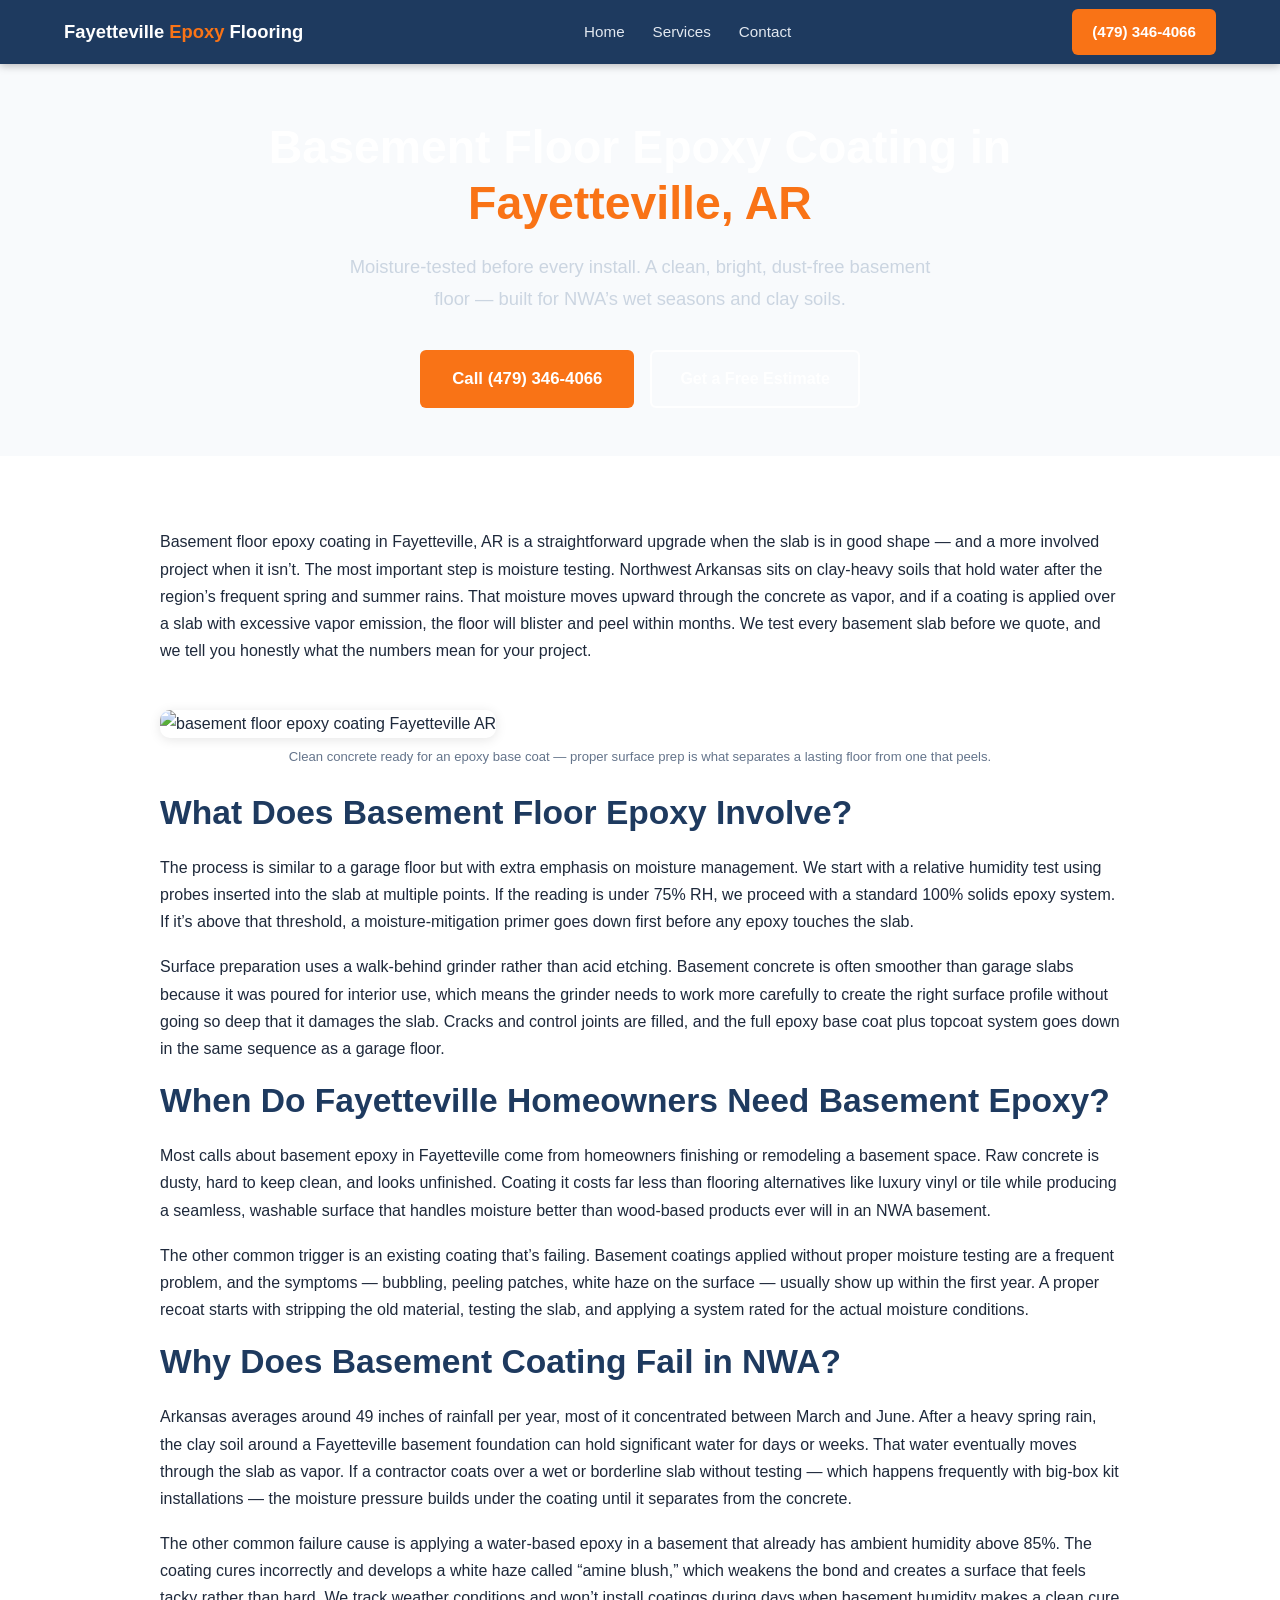
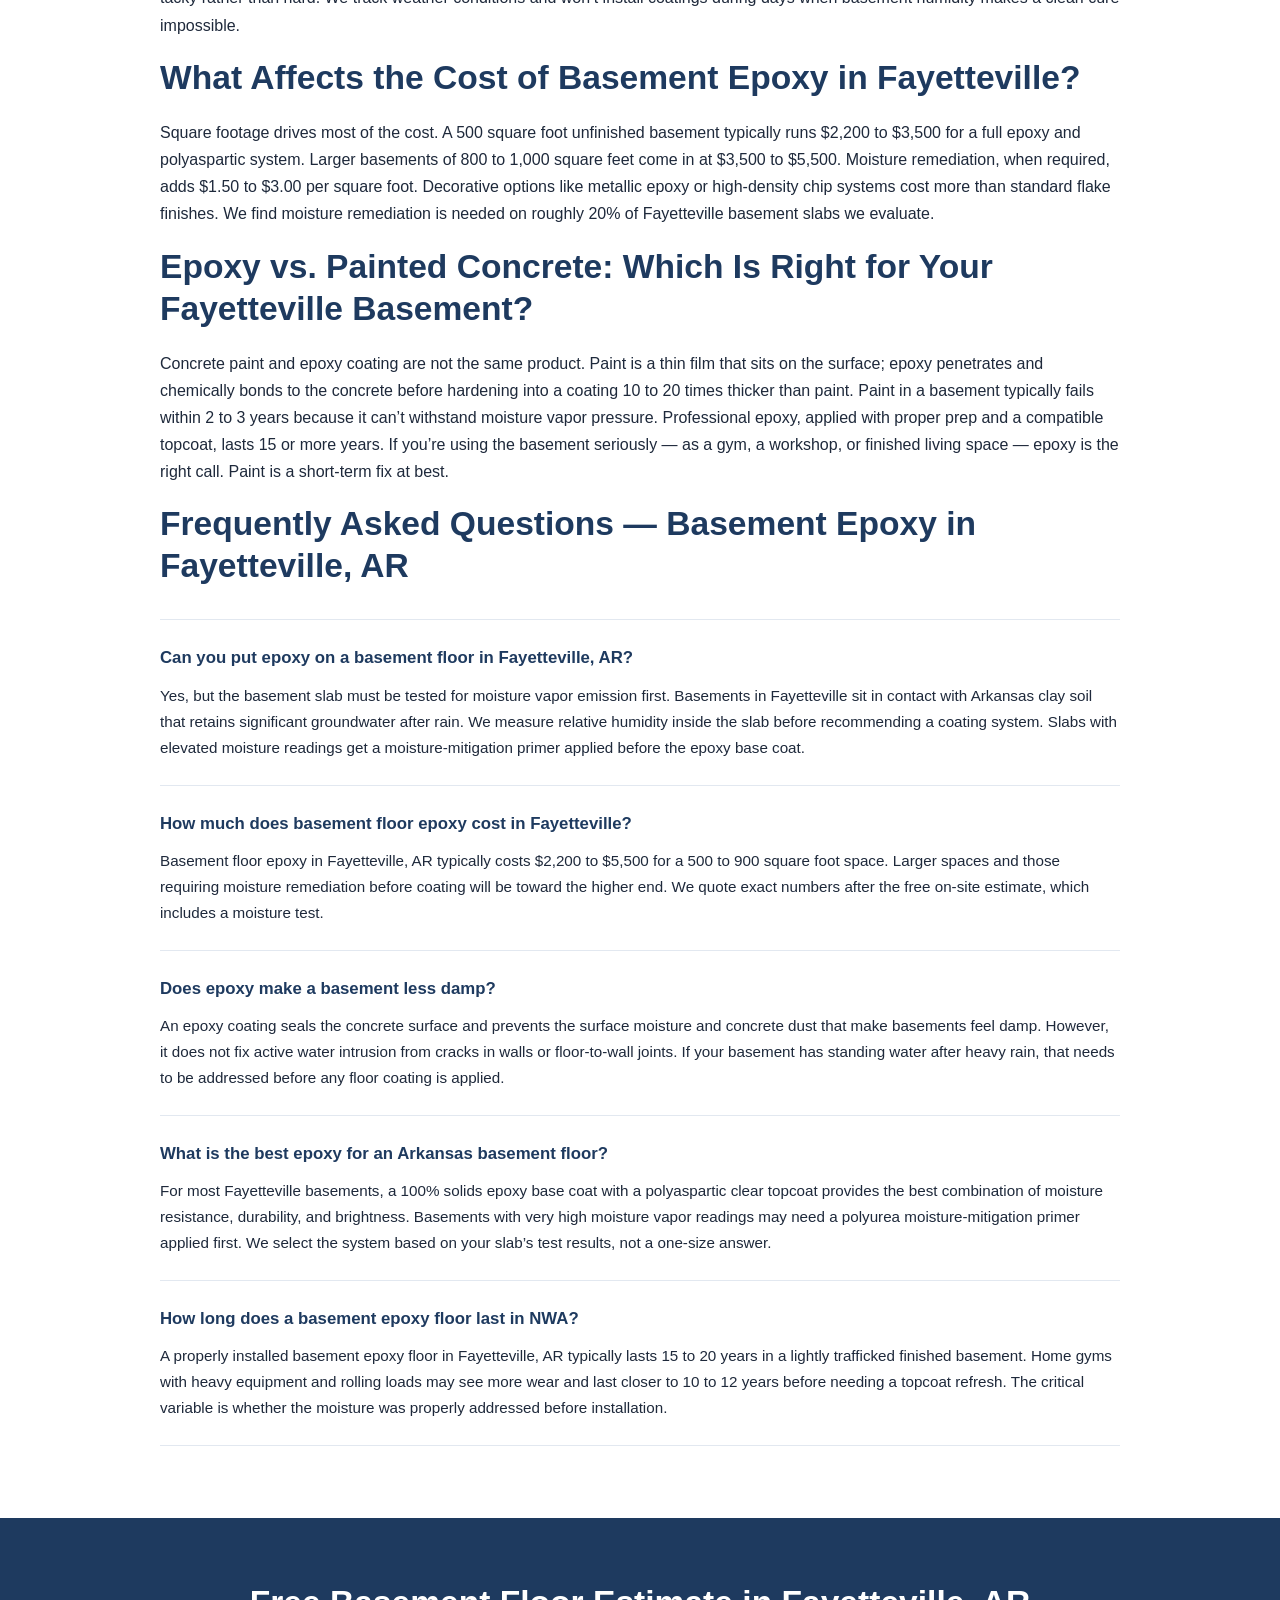
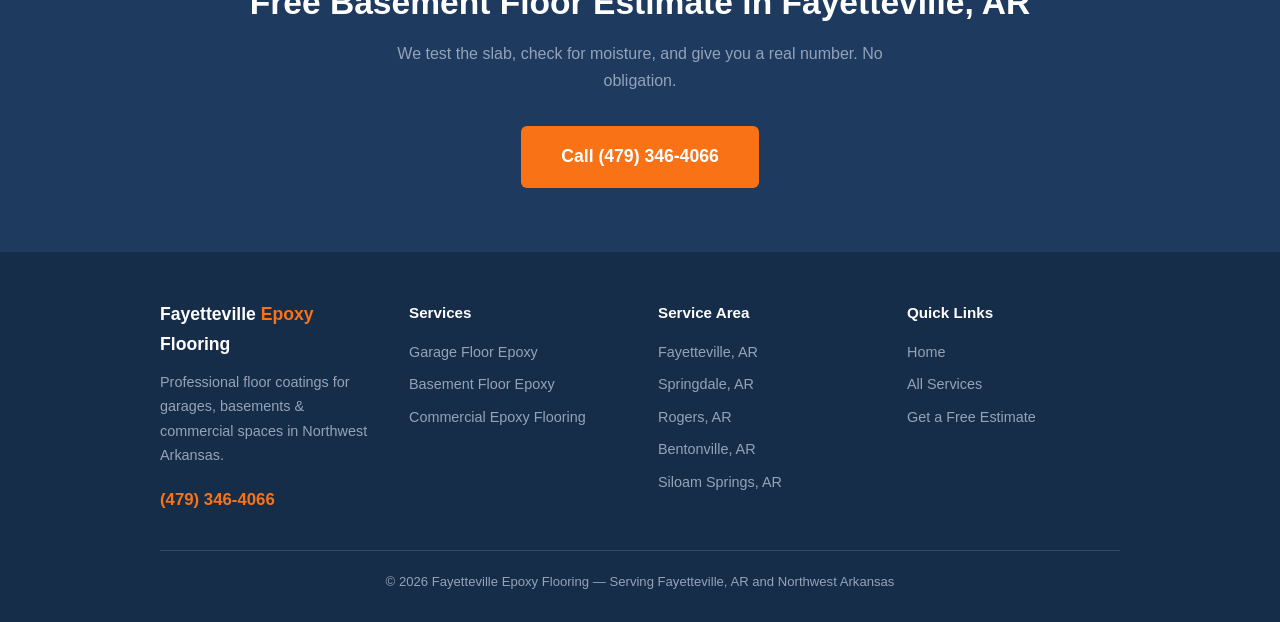
==== basement-floor-epoxy-fayetteville-ar.html @ ff9ecce6 "Initial site build — Fayetteville Epoxy Flooring" ====
<!DOCTYPE html>
<html lang="en">
<head>
  <meta charset="UTF-8">
  <meta name="viewport" content="width=device-width, initial-scale=1.0">
  <title>Basement Floor Epoxy in Fayetteville AR | Moisture-Safe Coating</title>
  <meta name="description" content="Basement floor epoxy coating in Fayetteville, AR. Moisture-tested before every install. Clean, bright, dust-free floors. Call (479) 346-4066 for a free estimate.">
  <link rel="stylesheet" href="styles.css">
  <script type="application/ld+json">
  {
    "@context": "https://schema.org",
    "@type": "LocalBusiness",
    "name": "Fayetteville Epoxy Flooring",
    "telephone": "(479) 346-4066",
    "address": {
      "@type": "PostalAddress",
      "addressLocality": "Fayetteville",
      "addressRegion": "AR",
      "addressCountry": "US"
    },
    "areaServed": "Fayetteville, AR and Northwest Arkansas",
    "description": "Basement floor epoxy coating in Fayetteville, AR.",
    "openingHours": "Mo-Fr 08:00-18:00"
  }
  </script>
  <script type="application/ld+json">
  {
    "@context": "https://schema.org",
    "@type": "FAQPage",
    "mainEntity": [
      {
        "@type": "Question",
        "name": "Can you put epoxy on a basement floor in Fayetteville, AR?",
        "acceptedAnswer": {
          "@type": "Answer",
          "text": "Yes, but the basement slab must be tested for moisture vapor emission first. Basements in Fayetteville sit in contact with Arkansas clay soil that retains significant groundwater after rain. We measure relative humidity inside the slab before recommending a coating system. Slabs with elevated moisture readings get a moisture-mitigation primer applied before the epoxy base coat."
        }
      },
      {
        "@type": "Question",
        "name": "How much does basement floor epoxy cost in Fayetteville?",
        "acceptedAnswer": {
          "@type": "Answer",
          "text": "Basement floor epoxy in Fayetteville, AR typically costs $2,200 to $5,500 for a 500 to 900 square foot space. Larger spaces and those requiring moisture remediation before coating will be toward the higher end. We quote exact numbers after the free on-site estimate, which includes a moisture test."
        }
      },
      {
        "@type": "Question",
        "name": "Does epoxy make a basement less damp?",
        "acceptedAnswer": {
          "@type": "Answer",
          "text": "An epoxy coating seals the concrete surface and prevents the surface moisture and concrete dust that make basements feel damp. However, it does not fix active water intrusion from cracks in walls or floor-to-wall joints. If your basement has standing water after heavy rain, that needs to be addressed before any floor coating is applied."
        }
      },
      {
        "@type": "Question",
        "name": "What is the best epoxy for an Arkansas basement floor?",
        "acceptedAnswer": {
          "@type": "Answer",
          "text": "For most Fayetteville basements, a 100% solids epoxy base coat with a polyaspartic clear topcoat provides the best combination of moisture resistance, durability, and brightness. Basements with very high moisture vapor readings may need a polyurea moisture-mitigation primer applied first. We select the system based on your slab's test results, not a one-size answer."
        }
      },
      {
        "@type": "Question",
        "name": "How long does a basement epoxy floor last in NWA?",
        "acceptedAnswer": {
          "@type": "Answer",
          "text": "A properly installed basement epoxy floor in Fayetteville, AR typically lasts 15 to 20 years in a lightly trafficked finished basement. Home gyms with heavy equipment and rolling loads may see more wear and last closer to 10 to 12 years before needing a topcoat refresh. The critical variable is whether the moisture was properly addressed before installation."
        }
      }
    ]
  }
  </script>
</head>
<body>

<nav>
  <a class="nav-brand" href="/">Fayetteville <span>Epoxy</span> Flooring</a>
  <ul class="nav-links">
    <li><a href="/">Home</a></li>
    <li><a href="/services">Services</a></li>
    <li><a href="/contact">Contact</a></li>
  </ul>
  <a class="nav-cta" href="tel:+14793464066">(479) 346-4066</a>
</nav>

<section class="hero" style="padding:56px 5% 48px;">
  <div class="hero-inner">
    <h1>Basement Floor Epoxy Coating in <span>Fayetteville, AR</span></h1>
    <p>Moisture-tested before every install. A clean, bright, dust-free basement floor &mdash; built for NWA&rsquo;s wet seasons and clay soils.</p>
    <div class="hero-btns">
      <a class="btn-primary" href="tel:+14793464066">Call (479) 346-4066</a>
      <a class="btn-secondary" href="/contact">Get a Free Estimate</a>
    </div>
  </div>
</section>

<section>
  <div class="section-inner">
    <p>Basement floor epoxy coating in Fayetteville, AR is a straightforward upgrade when the slab is in good shape &mdash; and a more involved project when it isn&rsquo;t. The most important step is moisture testing. Northwest Arkansas sits on clay-heavy soils that hold water after the region&rsquo;s frequent spring and summer rains. That moisture moves upward through the concrete as vapor, and if a coating is applied over a slab with excessive vapor emission, the floor will blister and peel within months. We test every basement slab before we quote, and we tell you honestly what the numbers mean for your project.</p>

    <img class="section-img" src="https://images.pexels.com/photos/1531828/pexels-photo-1531828.jpeg?auto=compress&cs=tinysrgb&w=800" alt="basement floor epoxy coating Fayetteville AR" loading="lazy">
    <p class="img-caption">Clean concrete ready for an epoxy base coat &mdash; proper surface prep is what separates a lasting floor from one that peels.</p>

    <h2>What Does Basement Floor Epoxy Involve?</h2>
    <p>The process is similar to a garage floor but with extra emphasis on moisture management. We start with a relative humidity test using probes inserted into the slab at multiple points. If the reading is under 75% RH, we proceed with a standard 100% solids epoxy system. If it&rsquo;s above that threshold, a moisture-mitigation primer goes down first before any epoxy touches the slab.</p>
    <p>Surface preparation uses a walk-behind grinder rather than acid etching. Basement concrete is often smoother than garage slabs because it was poured for interior use, which means the grinder needs to work more carefully to create the right surface profile without going so deep that it damages the slab. Cracks and control joints are filled, and the full epoxy base coat plus topcoat system goes down in the same sequence as a garage floor.</p>

    <h2>When Do Fayetteville Homeowners Need Basement Epoxy?</h2>
    <p>Most calls about basement epoxy in Fayetteville come from homeowners finishing or remodeling a basement space. Raw concrete is dusty, hard to keep clean, and looks unfinished. Coating it costs far less than flooring alternatives like luxury vinyl or tile while producing a seamless, washable surface that handles moisture better than wood-based products ever will in an NWA basement.</p>
    <p>The other common trigger is an existing coating that&rsquo;s failing. Basement coatings applied without proper moisture testing are a frequent problem, and the symptoms &mdash; bubbling, peeling patches, white haze on the surface &mdash; usually show up within the first year. A proper recoat starts with stripping the old material, testing the slab, and applying a system rated for the actual moisture conditions.</p>

    <h2>Why Does Basement Coating Fail in NWA?</h2>
    <p>Arkansas averages around 49 inches of rainfall per year, most of it concentrated between March and June. After a heavy spring rain, the clay soil around a Fayetteville basement foundation can hold significant water for days or weeks. That water eventually moves through the slab as vapor. If a contractor coats over a wet or borderline slab without testing &mdash; which happens frequently with big-box kit installations &mdash; the moisture pressure builds under the coating until it separates from the concrete.</p>
    <p>The other common failure cause is applying a water-based epoxy in a basement that already has ambient humidity above 85%. The coating cures incorrectly and develops a white haze called &ldquo;amine blush,&rdquo; which weakens the bond and creates a surface that feels tacky rather than hard. We track weather conditions and won&rsquo;t install coatings during days when basement humidity makes a clean cure impossible.</p>

    <h2>What Affects the Cost of Basement Epoxy in Fayetteville?</h2>
    <p>Square footage drives most of the cost. A 500 square foot unfinished basement typically runs $2,200 to $3,500 for a full epoxy and polyaspartic system. Larger basements of 800 to 1,000 square feet come in at $3,500 to $5,500. Moisture remediation, when required, adds $1.50 to $3.00 per square foot. Decorative options like metallic epoxy or high-density chip systems cost more than standard flake finishes. We find moisture remediation is needed on roughly 20% of Fayetteville basement slabs we evaluate.</p>

    <h2>Epoxy vs. Painted Concrete: Which Is Right for Your Fayetteville Basement?</h2>
    <p>Concrete paint and epoxy coating are not the same product. Paint is a thin film that sits on the surface; epoxy penetrates and chemically bonds to the concrete before hardening into a coating 10 to 20 times thicker than paint. Paint in a basement typically fails within 2 to 3 years because it can&rsquo;t withstand moisture vapor pressure. Professional epoxy, applied with proper prep and a compatible topcoat, lasts 15 or more years. If you&rsquo;re using the basement seriously &mdash; as a gym, a workshop, or finished living space &mdash; epoxy is the right call. Paint is a short-term fix at best.</p>

    <h2>Frequently Asked Questions &mdash; Basement Epoxy in Fayetteville, AR</h2>
    <div class="faq-list">
      <div class="faq-item">
        <h3>Can you put epoxy on a basement floor in Fayetteville, AR?</h3>
        <p>Yes, but the basement slab must be tested for moisture vapor emission first. Basements in Fayetteville sit in contact with Arkansas clay soil that retains significant groundwater after rain. We measure relative humidity inside the slab before recommending a coating system. Slabs with elevated moisture readings get a moisture-mitigation primer applied before the epoxy base coat.</p>
      </div>
      <div class="faq-item">
        <h3>How much does basement floor epoxy cost in Fayetteville?</h3>
        <p>Basement floor epoxy in Fayetteville, AR typically costs $2,200 to $5,500 for a 500 to 900 square foot space. Larger spaces and those requiring moisture remediation before coating will be toward the higher end. We quote exact numbers after the free on-site estimate, which includes a moisture test.</p>
      </div>
      <div class="faq-item">
        <h3>Does epoxy make a basement less damp?</h3>
        <p>An epoxy coating seals the concrete surface and prevents the surface moisture and concrete dust that make basements feel damp. However, it does not fix active water intrusion from cracks in walls or floor-to-wall joints. If your basement has standing water after heavy rain, that needs to be addressed before any floor coating is applied.</p>
      </div>
      <div class="faq-item">
        <h3>What is the best epoxy for an Arkansas basement floor?</h3>
        <p>For most Fayetteville basements, a 100% solids epoxy base coat with a polyaspartic clear topcoat provides the best combination of moisture resistance, durability, and brightness. Basements with very high moisture vapor readings may need a polyurea moisture-mitigation primer applied first. We select the system based on your slab&rsquo;s test results, not a one-size answer.</p>
      </div>
      <div class="faq-item">
        <h3>How long does a basement epoxy floor last in NWA?</h3>
        <p>A properly installed basement epoxy floor in Fayetteville, AR typically lasts 15 to 20 years in a lightly trafficked finished basement. Home gyms with heavy equipment and rolling loads may see more wear and last closer to 10 to 12 years before needing a topcoat refresh. The critical variable is whether the moisture was properly addressed before installation.</p>
      </div>
    </div>
  </div>
</section>

<div class="cta-band">
  <h2>Free Basement Floor Estimate in Fayetteville, AR</h2>
  <p>We test the slab, check for moisture, and give you a real number. No obligation.</p>
  <a class="btn-primary" href="tel:+14793464066">Call (479) 346-4066</a>
</div>

<footer>
  <div class="footer-inner">
    <div>
      <div class="footer-brand">Fayetteville <span>Epoxy</span> Flooring</div>
      <p style="font-size:.9rem;margin-top:6px;">Professional floor coatings for garages, basements &amp; commercial spaces in Northwest Arkansas.</p>
      <div class="footer-phone" style="margin-top:14px;"><a href="tel:+14793464066">(479) 346-4066</a></div>
    </div>
    <div>
      <h4>Services</h4>
      <ul>
        <li><a href="/garage-floor-epoxy-fayetteville-ar">Garage Floor Epoxy</a></li>
        <li><a href="/basement-floor-epoxy-fayetteville-ar">Basement Floor Epoxy</a></li>
        <li><a href="/commercial-epoxy-flooring-fayetteville-ar">Commercial Epoxy Flooring</a></li>
      </ul>
    </div>
    <div>
      <h4>Service Area</h4>
      <ul>
        <li>Fayetteville, AR</li>
        <li>Springdale, AR</li>
        <li>Rogers, AR</li>
        <li>Bentonville, AR</li>
        <li>Siloam Springs, AR</li>
      </ul>
    </div>
    <div>
      <h4>Quick Links</h4>
      <ul>
        <li><a href="/">Home</a></li>
        <li><a href="/services">All Services</a></li>
        <li><a href="/contact">Get a Free Estimate</a></li>
      </ul>
    </div>
  </div>
  <div class="footer-bottom">&copy; 2026 Fayetteville Epoxy Flooring &mdash; Serving Fayetteville, AR and Northwest Arkansas</div>
</footer>

</body>
</html>
---- styles.css ----
/* ============================================================
   Fayetteville Epoxy Flooring — styles.css
   Color palette: Navy #1e3a5f | Orange #f97316 | Light #f8fafc
   ============================================================ */

*, *::before, *::after { box-sizing: border-box; margin: 0; padding: 0; }

:root {
  --navy:   #1e3a5f;
  --navy2:  #162d4a;
  --orange: #f97316;
  --orange2:#ea6c0a;
  --light:  #f8fafc;
  --mid:    #e2e8f0;
  --text:   #1e293b;
  --muted:  #64748b;
  --white:  #ffffff;
  --radius: 6px;
  --shadow: 0 2px 12px rgba(0,0,0,.10);
}

html { scroll-behavior: smooth; }
body { font-family: 'Segoe UI', Arial, sans-serif; color: var(--text); background: var(--white); line-height: 1.7; font-size: 16px; }

/* ── NAV ─────────────────────────────────────────────────── */
nav {
  position: sticky; top: 0; z-index: 100;
  background: var(--navy); display: flex; align-items: center;
  justify-content: space-between; padding: 0 5%; height: 64px;
  box-shadow: 0 2px 8px rgba(0,0,0,.25);
}
.nav-brand { color: var(--white); font-size: 1.15rem; font-weight: 700; text-decoration: none; white-space: nowrap; }
.nav-brand span { color: var(--orange); }
.nav-links { display: flex; gap: 28px; list-style: none; }
.nav-links a { color: var(--mid); text-decoration: none; font-size: .95rem; transition: color .2s; }
.nav-links a:hover { color: var(--white); }
.nav-cta {
  background: var(--orange); color: var(--white); text-decoration: none;
  padding: 10px 20px; border-radius: var(--radius); font-weight: 700;
  font-size: .95rem; white-space: nowrap; transition: background .2s;
}
.nav-cta:hover { background: var(--orange2); }

/* ── HERO ────────────────────────────────────────────────── */
.hero {
  background: linear-gradient(135deg, var(--navy2) 0%, #2d5282 100%);
  color: var(--white); padding: 80px 5% 72px; text-align: center;
  position: relative; overflow: hidden;
}
.hero::before {
  content: ''; position: absolute; inset: 0;
  background: url('https://images.pexels.com/photos/36230779/pexels-photo-36230779.jpeg?auto=compress&cs=tinysrgb&w=1260') center/cover no-repeat;
  opacity: .18;
}
.hero-inner { position: relative; max-width: 780px; margin: 0 auto; }
.hero h1 { font-size: clamp(1.9rem, 4vw, 2.9rem); font-weight: 800; line-height: 1.2; margin-bottom: 20px; }
.hero h1 span { color: var(--orange); }
.hero p { font-size: 1.15rem; margin-bottom: 36px; color: #cbd5e1; max-width: 600px; margin-left: auto; margin-right: auto; }
.hero-btns { display: flex; gap: 16px; justify-content: center; flex-wrap: wrap; }
.btn-primary {
  background: var(--orange); color: var(--white); padding: 15px 32px;
  border-radius: var(--radius); font-weight: 700; font-size: 1.05rem;
  text-decoration: none; display: inline-block; transition: background .2s;
}
.btn-primary:hover { background: var(--orange2); }
.btn-secondary {
  border: 2px solid var(--white); color: var(--white); padding: 13px 28px;
  border-radius: var(--radius); font-weight: 600; font-size: 1rem;
  text-decoration: none; display: inline-block; transition: all .2s;
}
.btn-secondary:hover { background: rgba(255,255,255,.12); }

/* ── TRUST BAR ───────────────────────────────────────────── */
.trust-bar { background: var(--orange); color: var(--white); padding: 14px 5%; }
.trust-bar-inner { display: flex; gap: 32px; justify-content: center; flex-wrap: wrap; align-items: center; font-size: .92rem; font-weight: 600; }
.trust-bar-inner span::before { content: '&#10003; '; }

/* ── SECTIONS ────────────────────────────────────────────── */
section { padding: 72px 5%; }
section:nth-child(even) { background: var(--light); }
.section-inner { max-width: 960px; margin: 0 auto; }
.section-label { font-size: .8rem; font-weight: 700; text-transform: uppercase; letter-spacing: .1em; color: var(--orange); margin-bottom: 8px; }
h2 { font-size: clamp(1.5rem, 3vw, 2.1rem); color: var(--navy); margin-bottom: 20px; line-height: 1.25; }
h3 { font-size: 1.15rem; color: var(--navy); margin-bottom: 10px; margin-top: 28px; }
p { margin-bottom: 18px; }

/* ── IMAGE ───────────────────────────────────────────────── */
.section-img { width: 100%; border-radius: 10px; box-shadow: var(--shadow); margin: 28px 0; object-fit: cover; height: 380px; }
.img-caption { font-size: .82rem; color: var(--muted); text-align: center; margin-top: -20px; margin-bottom: 24px; }

/* ── 2-COL GRID ──────────────────────────────────────────── */
.two-col { display: grid; grid-template-columns: 1fr 1fr; gap: 40px; align-items: center; }
@media (max-width: 720px) { .two-col { grid-template-columns: 1fr; } }

/* ── CARDS ───────────────────────────────────────────────── */
.cards { display: grid; grid-template-columns: repeat(auto-fit, minmax(240px, 1fr)); gap: 24px; margin-top: 32px; }
.card {
  background: var(--white); border-radius: 10px; padding: 28px 24px;
  box-shadow: var(--shadow); border-top: 4px solid var(--orange);
}
.card h3 { margin-top: 0; font-size: 1.05rem; }
.card p { font-size: .94rem; margin-bottom: 0; }
.card .icon { font-size: 2rem; margin-bottom: 12px; display: block; }

/* ── COST TABLE ──────────────────────────────────────────── */
.cost-table { width: 100%; border-collapse: collapse; margin-top: 28px; font-size: .95rem; }
.cost-table th { background: var(--navy); color: var(--white); padding: 12px 16px; text-align: left; }
.cost-table td { padding: 12px 16px; border-bottom: 1px solid var(--mid); }
.cost-table tr:nth-child(even) td { background: var(--light); }

/* ── FAQ ─────────────────────────────────────────────────── */
.faq-list { margin-top: 32px; }
.faq-item { border-bottom: 1px solid var(--mid); padding: 24px 0; }
.faq-item:first-child { border-top: 1px solid var(--mid); }
.faq-item h3 { margin-top: 0; color: var(--navy); font-size: 1.05rem; }
.faq-item p { margin-bottom: 0; font-size: .95rem; }

/* ── CTA BAND ────────────────────────────────────────────── */
.cta-band { background: var(--navy); color: var(--white); text-align: center; padding: 64px 5%; }
.cta-band h2 { color: var(--white); margin-bottom: 16px; }
.cta-band p { color: #94a3b8; max-width: 520px; margin: 0 auto 32px; }
.cta-band .btn-primary { font-size: 1.1rem; padding: 16px 40px; }

/* ── SERVICES LIST ───────────────────────────────────────── */
.services-grid { display: grid; grid-template-columns: repeat(auto-fit, minmax(280px, 1fr)); gap: 28px; margin-top: 36px; }
.service-card {
  background: var(--white); border-radius: 10px; overflow: hidden;
  box-shadow: var(--shadow); transition: transform .2s;
}
.service-card:hover { transform: translateY(-3px); }
.service-card img { width: 100%; height: 200px; object-fit: cover; }
.service-card-body { padding: 24px; }
.service-card-body h3 { margin-top: 0; }
.service-card-body a { color: #2563eb; text-decoration: underline; }

/* ── CONTACT FORM ────────────────────────────────────────── */
.form-wrap { background: var(--white); border-radius: 12px; box-shadow: var(--shadow); padding: 40px; max-width: 600px; }
.form-wrap label { display: block; font-weight: 600; margin-bottom: 6px; font-size: .95rem; }
.form-wrap input, .form-wrap textarea, .form-wrap select {
  width: 100%; padding: 12px 14px; border: 1px solid var(--mid);
  border-radius: var(--radius); font-size: 1rem; margin-bottom: 20px;
  font-family: inherit; transition: border-color .2s;
}
.form-wrap input:focus, .form-wrap textarea:focus { outline: none; border-color: var(--navy); }
.form-wrap textarea { min-height: 120px; resize: vertical; }
.form-wrap button {
  background: var(--orange); color: var(--white); border: none;
  padding: 14px 36px; border-radius: var(--radius); font-size: 1.05rem;
  font-weight: 700; cursor: pointer; width: 100%; transition: background .2s;
}
.form-wrap button:hover { background: var(--orange2); }

/* ── STEPS ───────────────────────────────────────────────── */
.steps { counter-reset: step; margin-top: 32px; }
.step { display: flex; gap: 20px; margin-bottom: 28px; align-items: flex-start; }
.step-num {
  flex-shrink: 0; width: 44px; height: 44px; background: var(--orange);
  color: var(--white); border-radius: 50%; display: flex; align-items: center;
  justify-content: center; font-weight: 800; font-size: 1.1rem;
}
.step-text h3 { margin-top: 0; font-size: 1rem; }
.step-text p { margin-bottom: 0; font-size: .94rem; }

/* ── FOOTER ──────────────────────────────────────────────── */
footer {
  background: var(--navy2); color: #94a3b8; padding: 48px 5% 28px;
}
.footer-inner { max-width: 960px; margin: 0 auto; display: grid; grid-template-columns: repeat(auto-fit, minmax(200px, 1fr)); gap: 36px; }
.footer-brand { color: var(--white); font-size: 1.1rem; font-weight: 700; margin-bottom: 10px; }
.footer-brand span { color: var(--orange); }
footer h4 { color: var(--white); font-size: .95rem; margin-bottom: 14px; }
footer ul { list-style: none; }
footer ul li { margin-bottom: 8px; font-size: .9rem; }
footer ul li a { color: #94a3b8; text-decoration: none; }
footer ul li a:hover { color: var(--white); }
.footer-phone a { color: var(--orange); font-weight: 700; text-decoration: none; font-size: 1.05rem; }
.footer-bottom { max-width: 960px; margin: 36px auto 0; padding-top: 20px; border-top: 1px solid #2d4a6b; font-size: .82rem; text-align: center; }

/* ── INLINE LINK ─────────────────────────────────────────── */
a.inline { color: #2563eb; text-decoration: underline; }

/* ── RESPONSIVE ──────────────────────────────────────────── */
@media (max-width: 768px) {
  .nav-links { display: none; }
  nav { padding: 0 4%; }
  section { padding: 52px 4%; }
  .hero { padding: 60px 4% 52px; }
  .two-col { grid-template-columns: 1fr; }
  .trust-bar-inner { gap: 16px; font-size: .84rem; }
  .form-wrap { padding: 24px; }
}
@media (max-width: 480px) {
  .hero h1 { font-size: 1.6rem; }
  .hero-btns { flex-direction: column; align-items: center; }
  .cost-table { font-size: .85rem; }
}
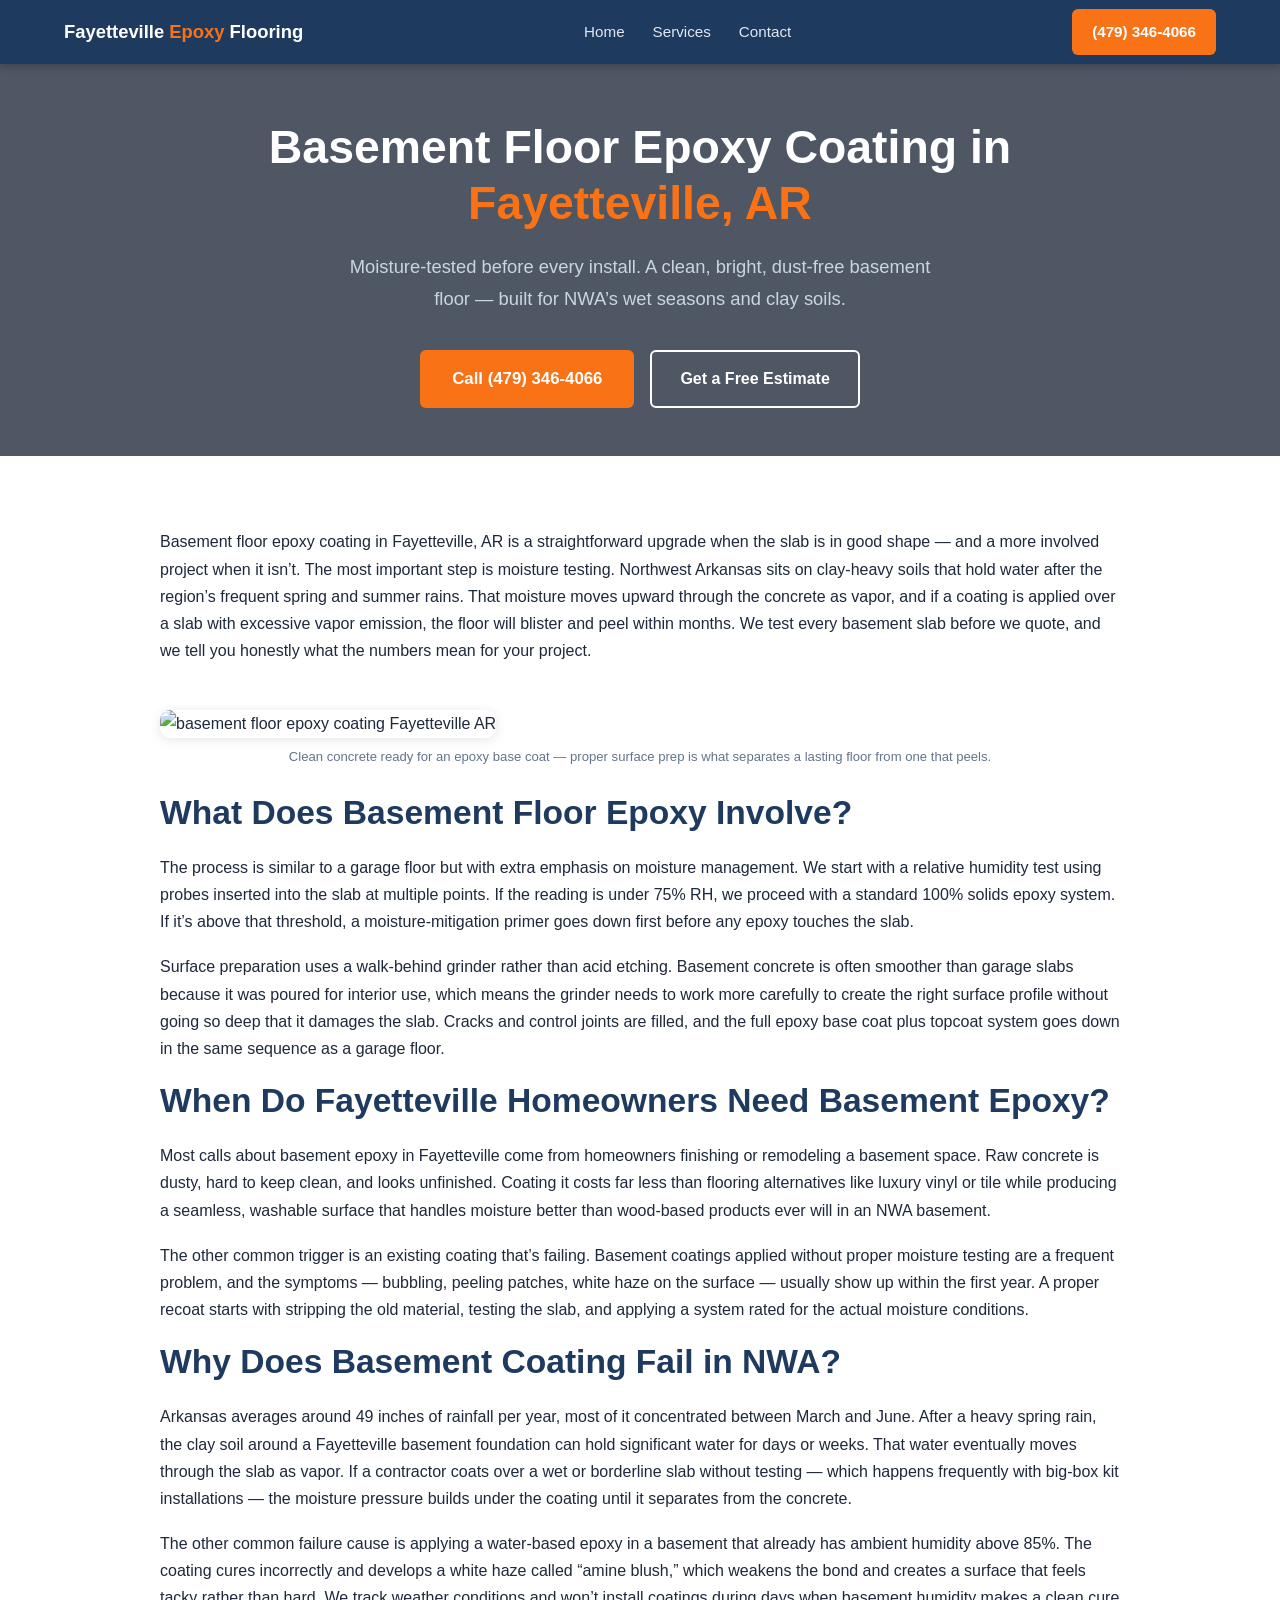
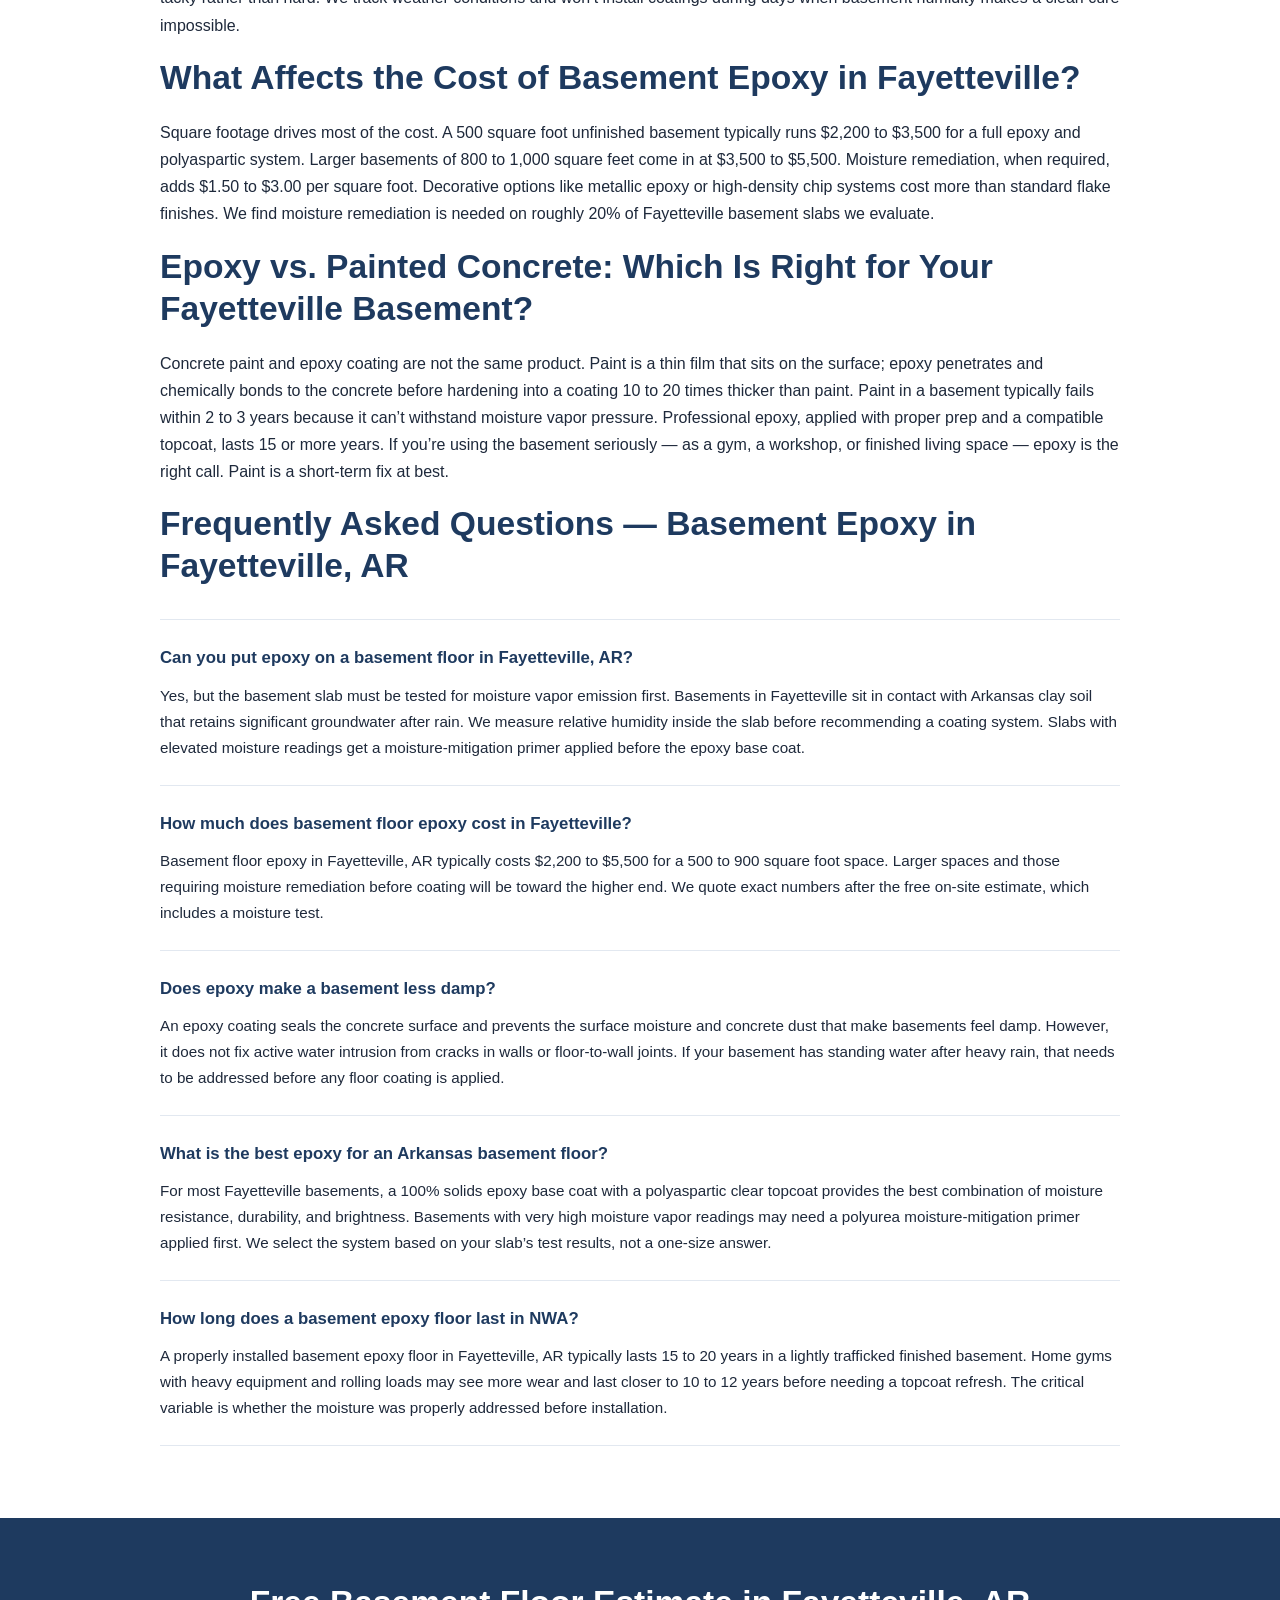
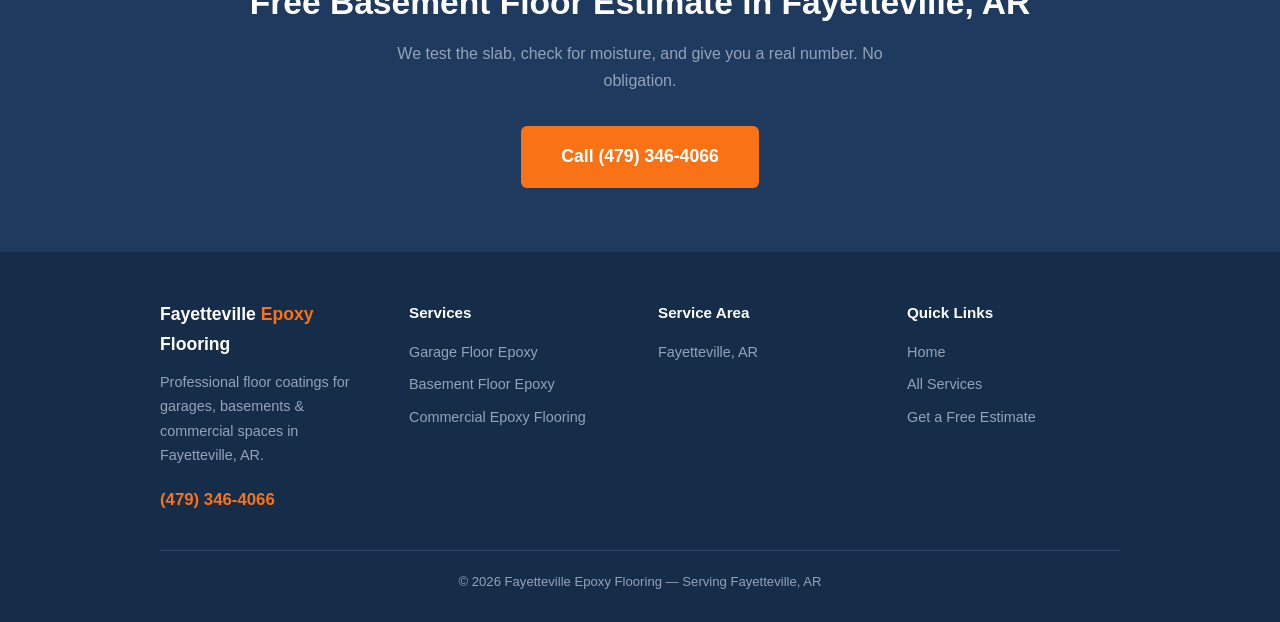
==== commit d36dc6af: "Remove service area cities, keep only Fayetteville AR (basement-floor-epoxy-fayetteville-ar.html)" ====
--- a/basement-floor-epoxy-fayetteville-ar.html
+++ b/basement-floor-epoxy-fayetteville-ar.html
@@ -18,7 +18,7 @@
       "addressRegion": "AR",
       "addressCountry": "US"
     },
-    "areaServed": "Fayetteville, AR and Northwest Arkansas",
+    "areaServed": "Fayetteville, AR",
     "description": "Basement floor epoxy coating in Fayetteville, AR.",
     "openingHours": "Mo-Fr 08:00-18:00"
   }
@@ -156,7 +156,7 @@
   <div class="footer-inner">
     <div>
       <div class="footer-brand">Fayetteville <span>Epoxy</span> Flooring</div>
-      <p style="font-size:.9rem;margin-top:6px;">Professional floor coatings for garages, basements &amp; commercial spaces in Northwest Arkansas.</p>
+      <p style="font-size:.9rem;margin-top:6px;">Professional floor coatings for garages, basements &amp; commercial spaces in Fayetteville, AR.</p>
       <div class="footer-phone" style="margin-top:14px;"><a href="tel:+14793464066">(479) 346-4066</a></div>
     </div>
     <div>
@@ -169,13 +169,9 @@
     </div>
     <div>
       <h4>Service Area</h4>
-      <ul>
-        <li>Fayetteville, AR</li>
-        <li>Springdale, AR</li>
-        <li>Rogers, AR</li>
-        <li>Bentonville, AR</li>
-        <li>Siloam Springs, AR</li>
-      </ul>
+        <ul>
+          <li>Fayetteville, AR</li>
+        </ul>
     </div>
     <div>
       <h4>Quick Links</h4>
@@ -186,7 +182,7 @@
       </ul>
     </div>
   </div>
-  <div class="footer-bottom">&copy; 2026 Fayetteville Epoxy Flooring &mdash; Serving Fayetteville, AR and Northwest Arkansas</div>
+  <div class="footer-bottom">&copy; 2026 Fayetteville Epoxy Flooring &mdash; Serving Fayetteville, AR</div>
 </footer>
 
 </body>
--- a/styles.css
+++ b/styles.css
@@ -50,9 +50,13 @@
 .hero::before {
   content: ''; position: absolute; inset: 0;
   background: url('https://images.pexels.com/photos/36230779/pexels-photo-36230779.jpeg?auto=compress&cs=tinysrgb&w=1260') center/cover no-repeat;
-  opacity: .18;
-}
-.hero-inner { position: relative; max-width: 780px; margin: 0 auto; }
+  opacity: .12;
+}
+.hero::after {
+  content: ''; position: absolute; inset: 0;
+  background: rgba(14, 24, 42, 0.72);
+}
+.hero-inner { position: relative; z-index: 1; max-width: 780px; margin: 0 auto; }
 .hero h1 { font-size: clamp(1.9rem, 4vw, 2.9rem); font-weight: 800; line-height: 1.2; margin-bottom: 20px; }
 .hero h1 span { color: var(--orange); }
 .hero p { font-size: 1.15rem; margin-bottom: 36px; color: #cbd5e1; max-width: 600px; margin-left: auto; margin-right: auto; }
@@ -73,7 +77,7 @@
 /* ── TRUST BAR ───────────────────────────────────────────── */
 .trust-bar { background: var(--orange); color: var(--white); padding: 14px 5%; }
 .trust-bar-inner { display: flex; gap: 32px; justify-content: center; flex-wrap: wrap; align-items: center; font-size: .92rem; font-weight: 600; }
-.trust-bar-inner span::before { content: '&#10003; '; }
+.trust-bar-inner span::before { content: '\2713\00a0'; }
 
 /* ── SECTIONS ────────────────────────────────────────────── */
 section { padding: 72px 5%; }
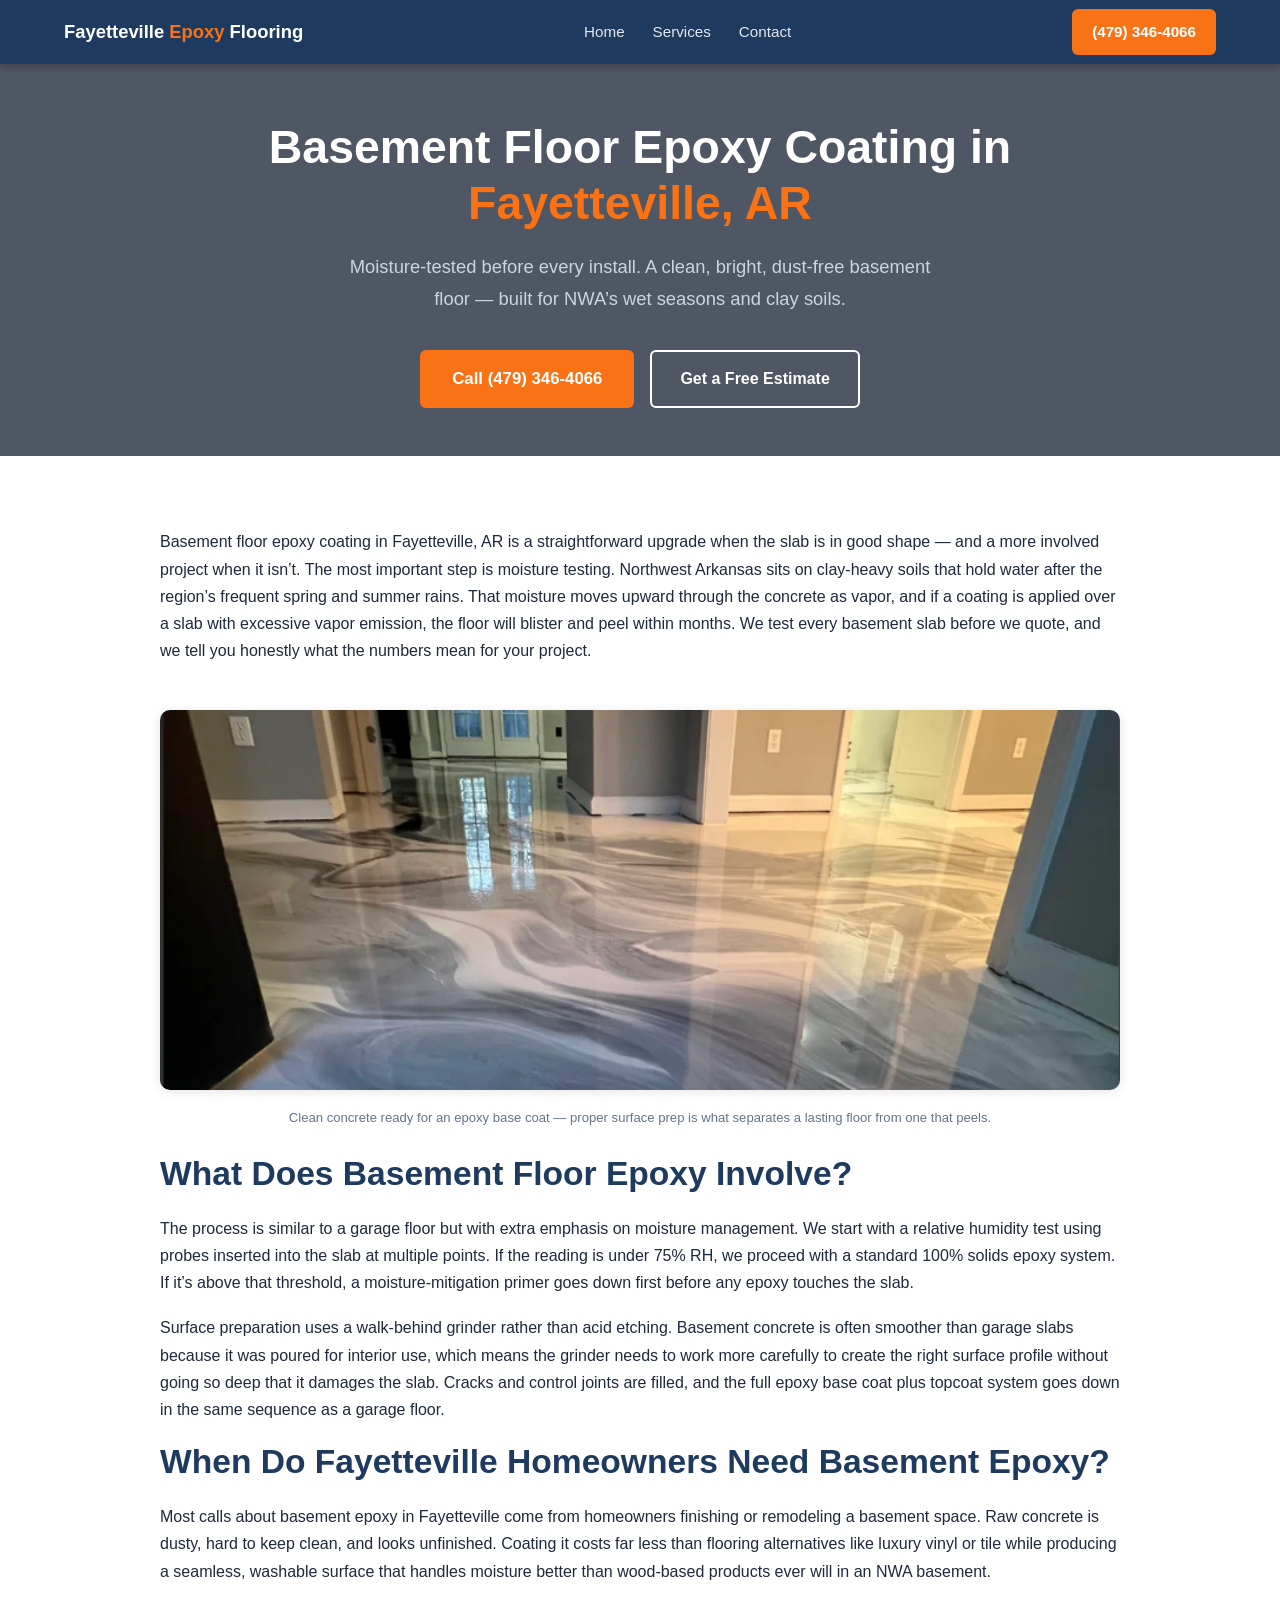
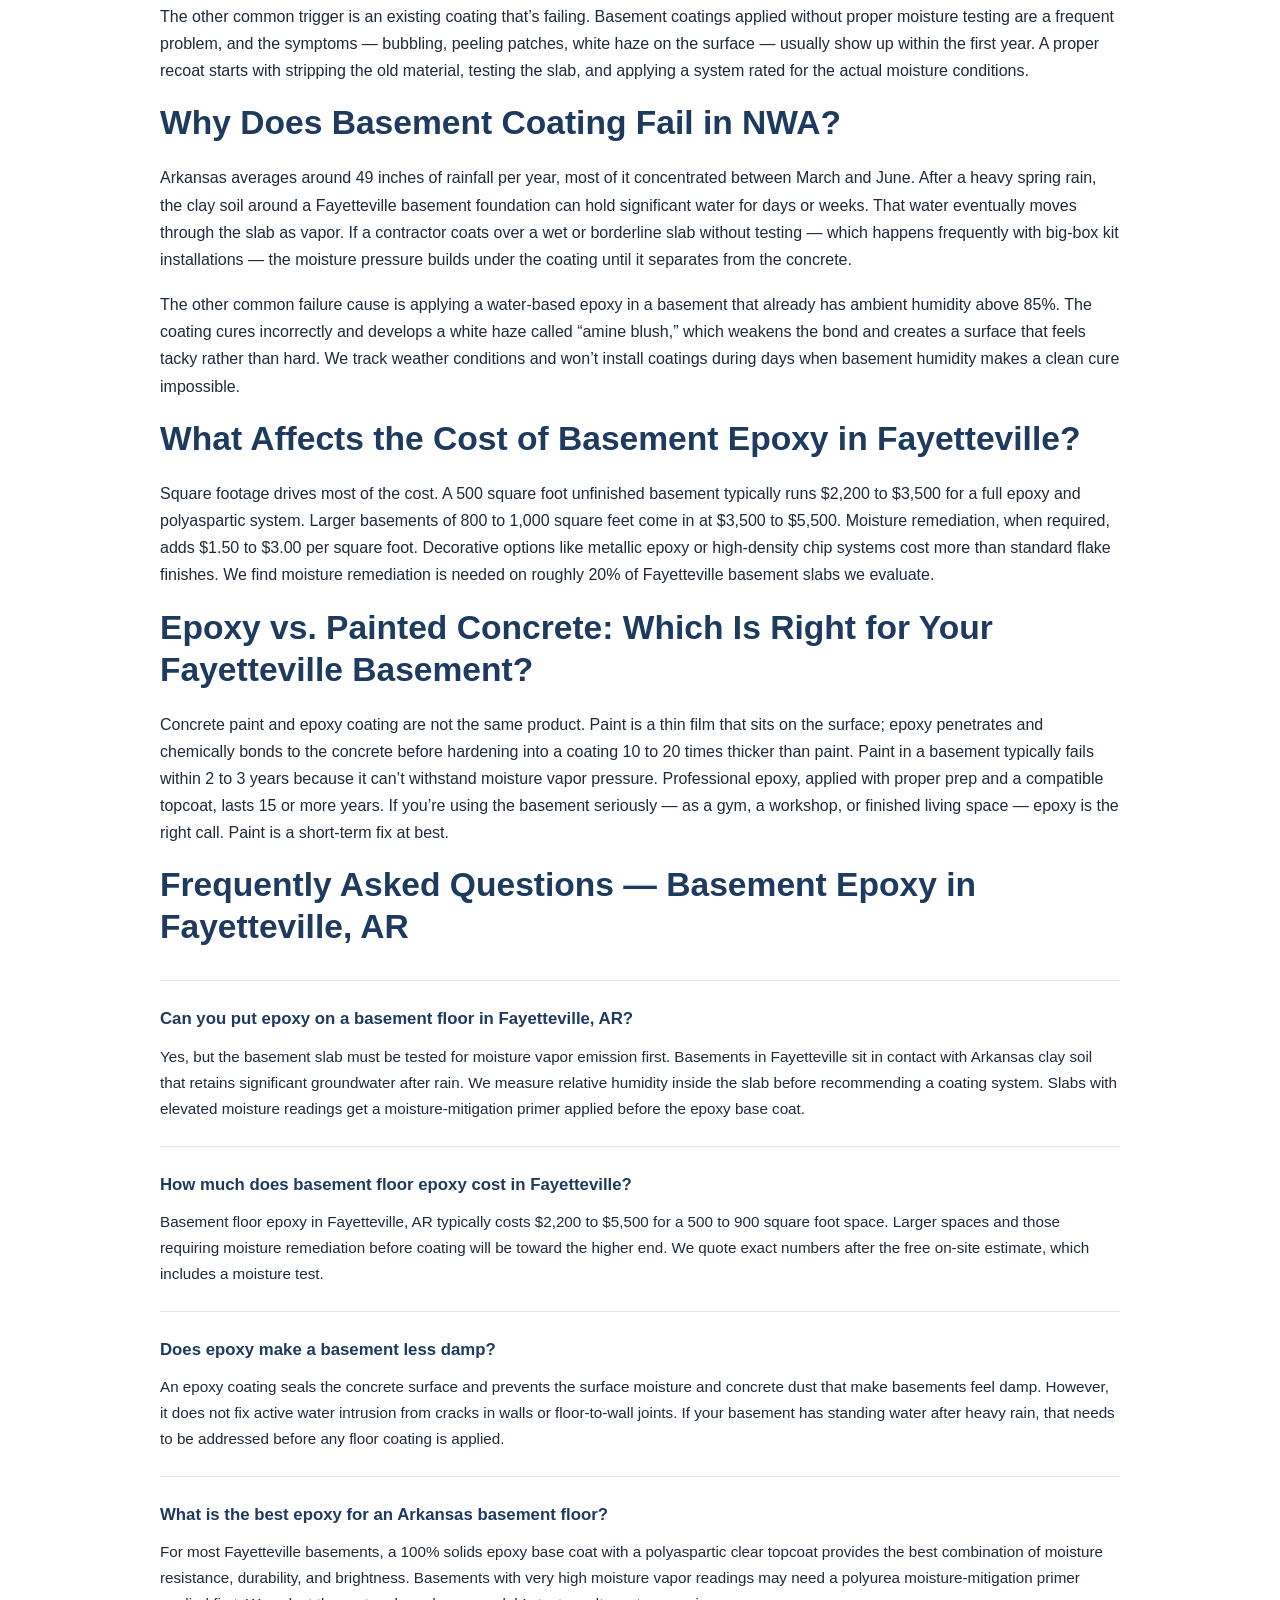
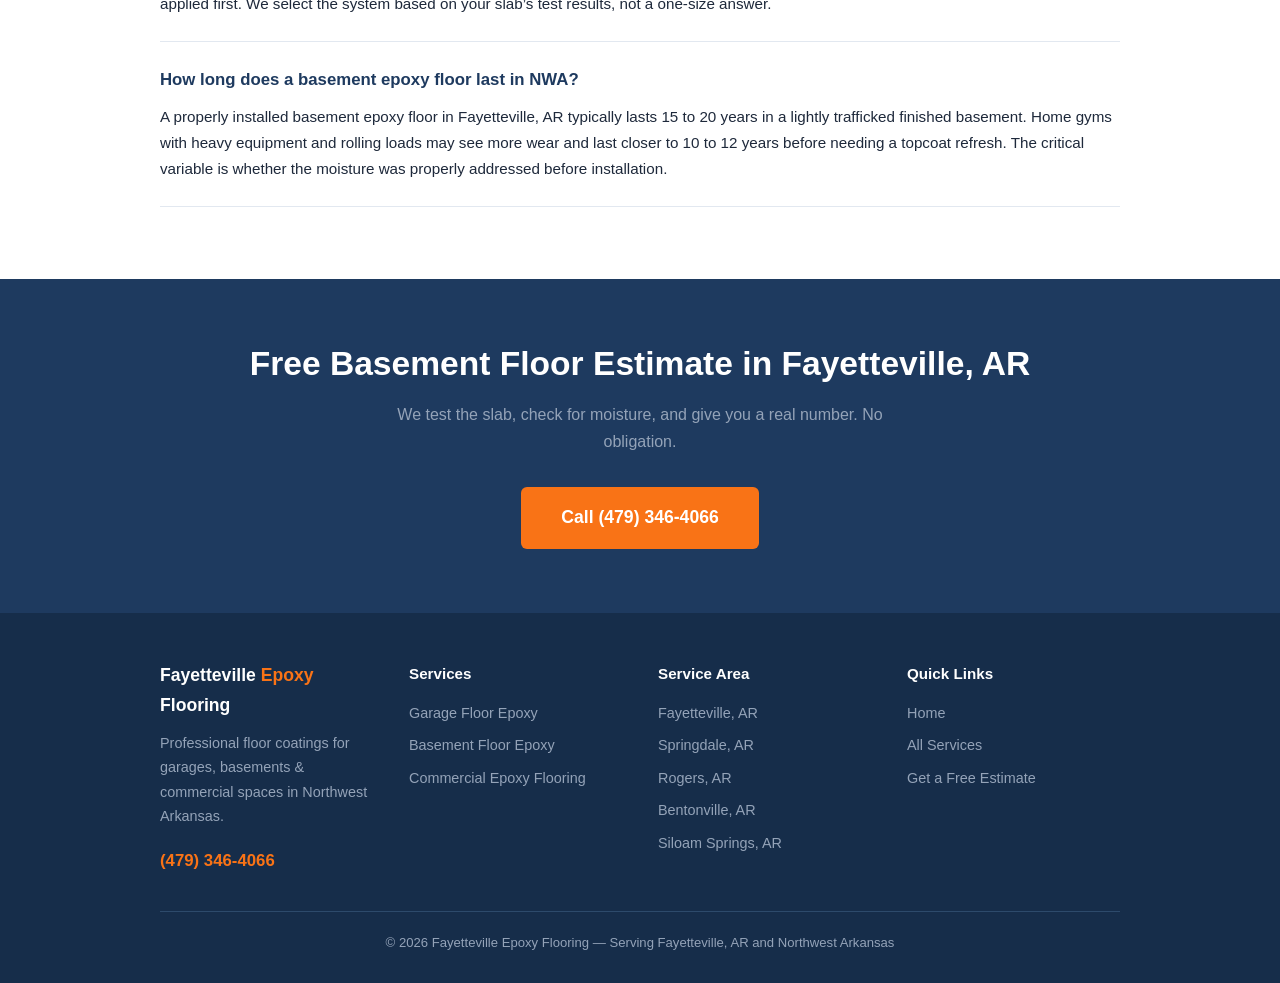
==== commit 207c252d: "Replace Pexels stock photos with real epoxy flooring images" ====
--- a/basement-floor-epoxy-fayetteville-ar.html
+++ b/basement-floor-epoxy-fayetteville-ar.html
@@ -18,7 +18,7 @@
       "addressRegion": "AR",
       "addressCountry": "US"
     },
-    "areaServed": "Fayetteville, AR",
+    "areaServed": "Fayetteville, AR and Northwest Arkansas",
     "description": "Basement floor epoxy coating in Fayetteville, AR.",
     "openingHours": "Mo-Fr 08:00-18:00"
   }
@@ -99,7 +99,7 @@
   <div class="section-inner">
     <p>Basement floor epoxy coating in Fayetteville, AR is a straightforward upgrade when the slab is in good shape &mdash; and a more involved project when it isn&rsquo;t. The most important step is moisture testing. Northwest Arkansas sits on clay-heavy soils that hold water after the region&rsquo;s frequent spring and summer rains. That moisture moves upward through the concrete as vapor, and if a coating is applied over a slab with excessive vapor emission, the floor will blister and peel within months. We test every basement slab before we quote, and we tell you honestly what the numbers mean for your project.</p>
 
-    <img class="section-img" src="https://images.pexels.com/photos/1531828/pexels-photo-1531828.jpeg?auto=compress&cs=tinysrgb&w=800" alt="basement floor epoxy coating Fayetteville AR" loading="lazy">
+    <img class="section-img" src="images/epoxyflooring4.png" alt="basement floor epoxy coating Fayetteville AR" loading="lazy">
     <p class="img-caption">Clean concrete ready for an epoxy base coat &mdash; proper surface prep is what separates a lasting floor from one that peels.</p>
 
     <h2>What Does Basement Floor Epoxy Involve?</h2>
@@ -156,7 +156,7 @@
   <div class="footer-inner">
     <div>
       <div class="footer-brand">Fayetteville <span>Epoxy</span> Flooring</div>
-      <p style="font-size:.9rem;margin-top:6px;">Professional floor coatings for garages, basements &amp; commercial spaces in Fayetteville, AR.</p>
+      <p style="font-size:.9rem;margin-top:6px;">Professional floor coatings for garages, basements &amp; commercial spaces in Northwest Arkansas.</p>
       <div class="footer-phone" style="margin-top:14px;"><a href="tel:+14793464066">(479) 346-4066</a></div>
     </div>
     <div>
@@ -169,9 +169,13 @@
     </div>
     <div>
       <h4>Service Area</h4>
-        <ul>
-          <li>Fayetteville, AR</li>
-        </ul>
+      <ul>
+        <li>Fayetteville, AR</li>
+        <li>Springdale, AR</li>
+        <li>Rogers, AR</li>
+        <li>Bentonville, AR</li>
+        <li>Siloam Springs, AR</li>
+      </ul>
     </div>
     <div>
       <h4>Quick Links</h4>
@@ -182,7 +186,7 @@
       </ul>
     </div>
   </div>
-  <div class="footer-bottom">&copy; 2026 Fayetteville Epoxy Flooring &mdash; Serving Fayetteville, AR</div>
+  <div class="footer-bottom">&copy; 2026 Fayetteville Epoxy Flooring &mdash; Serving Fayetteville, AR and Northwest Arkansas</div>
 </footer>
 
 </body>
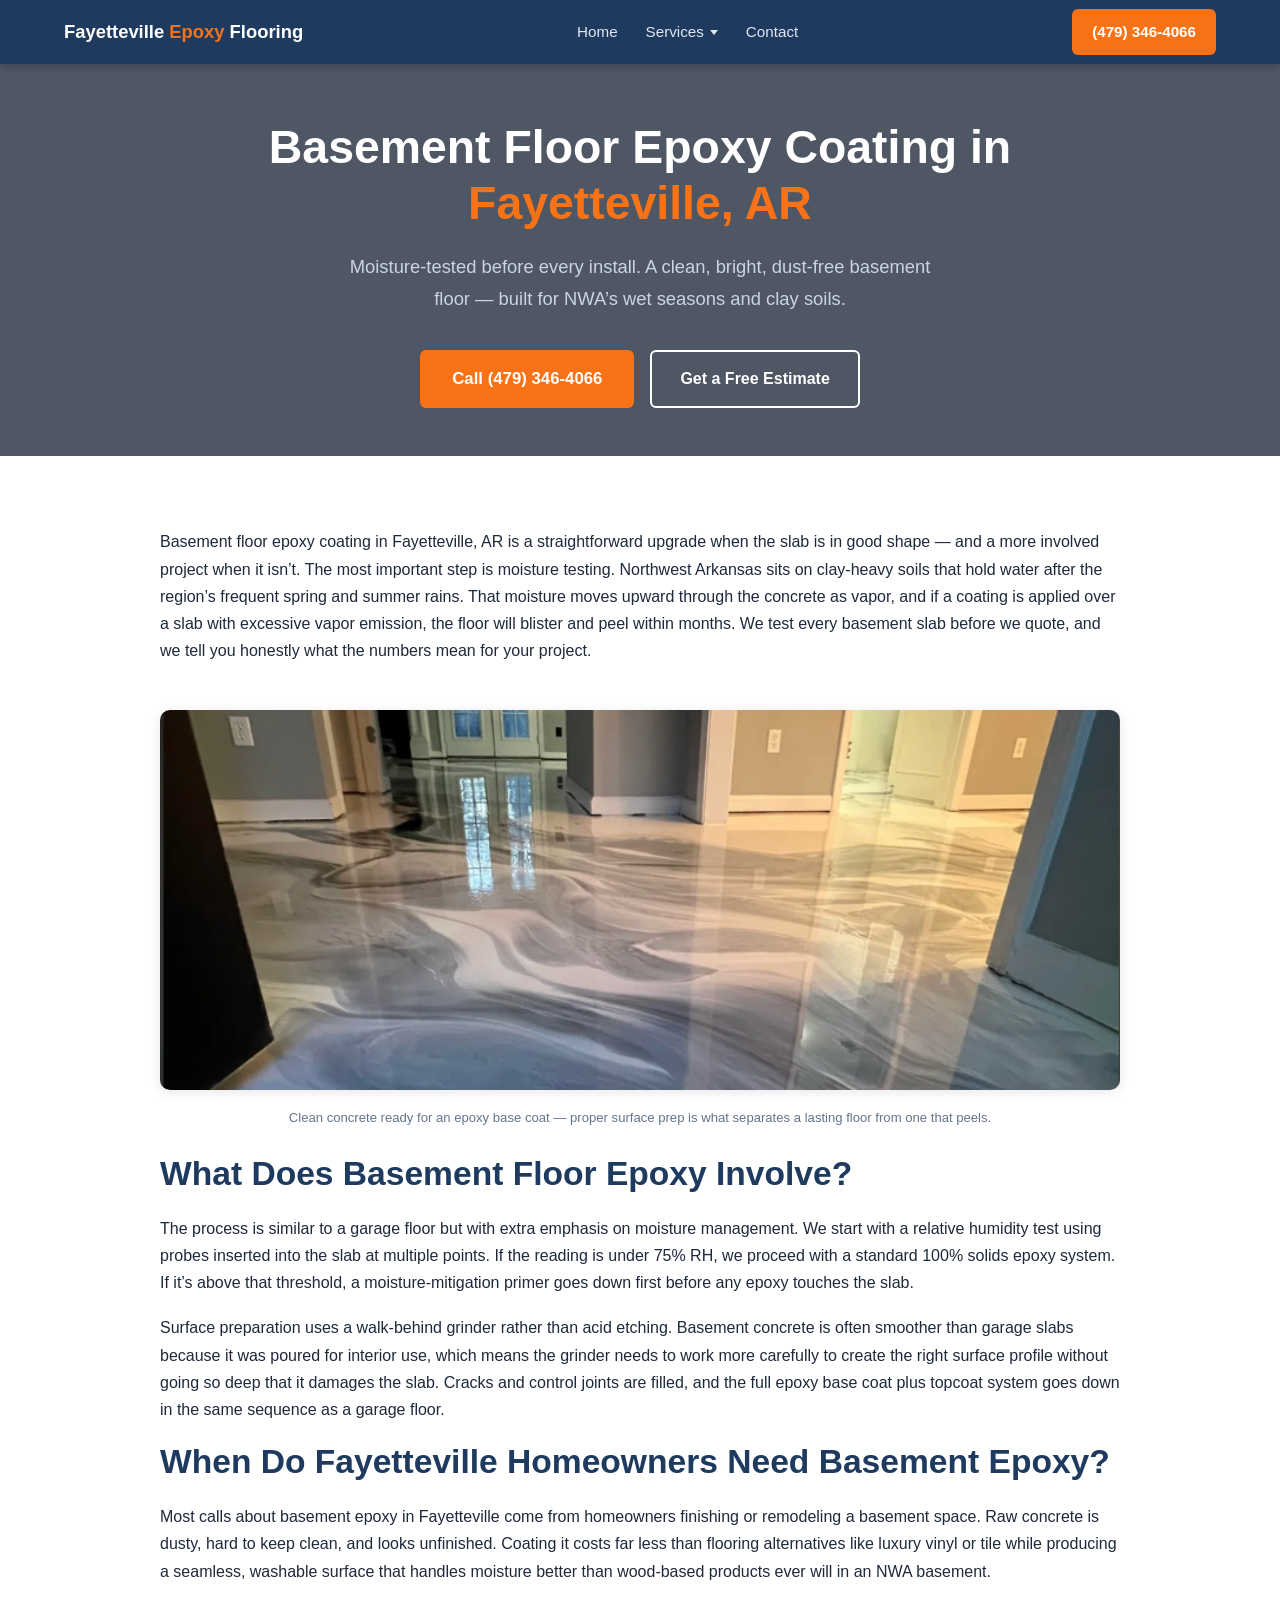
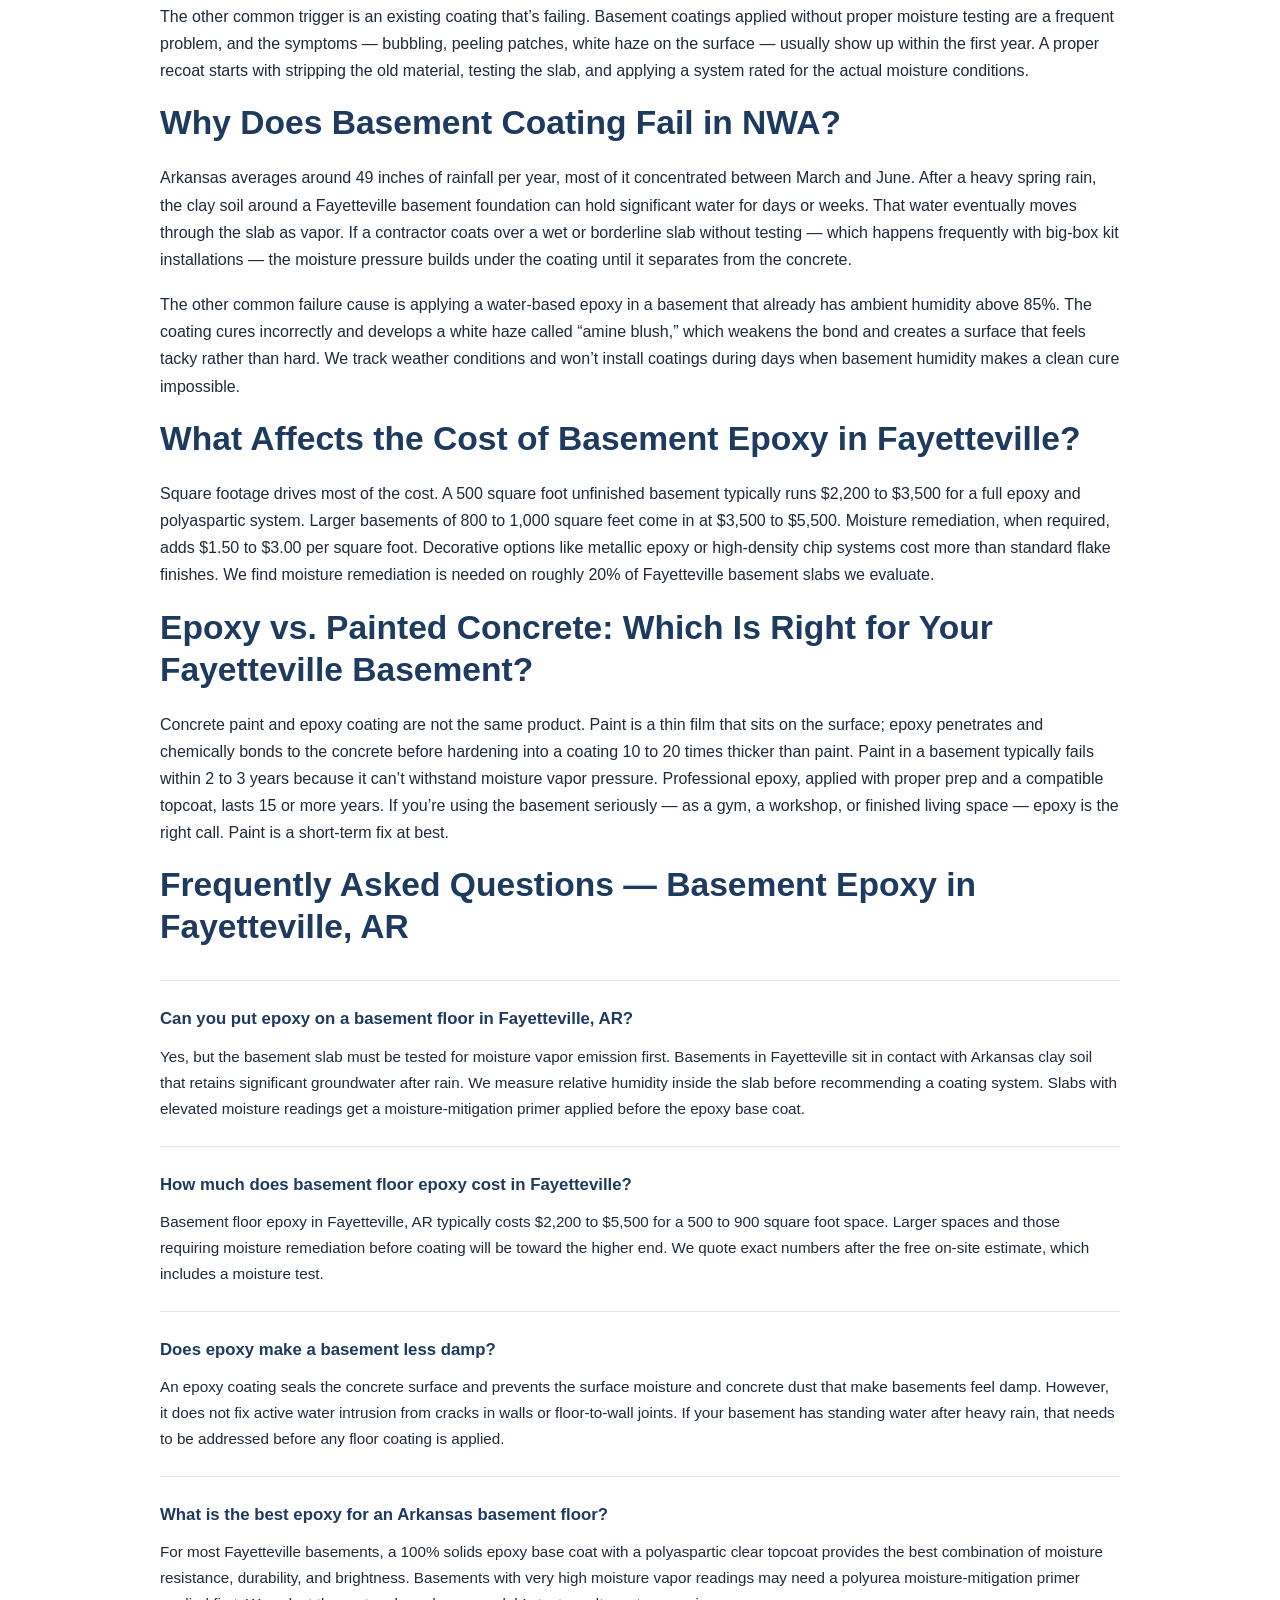
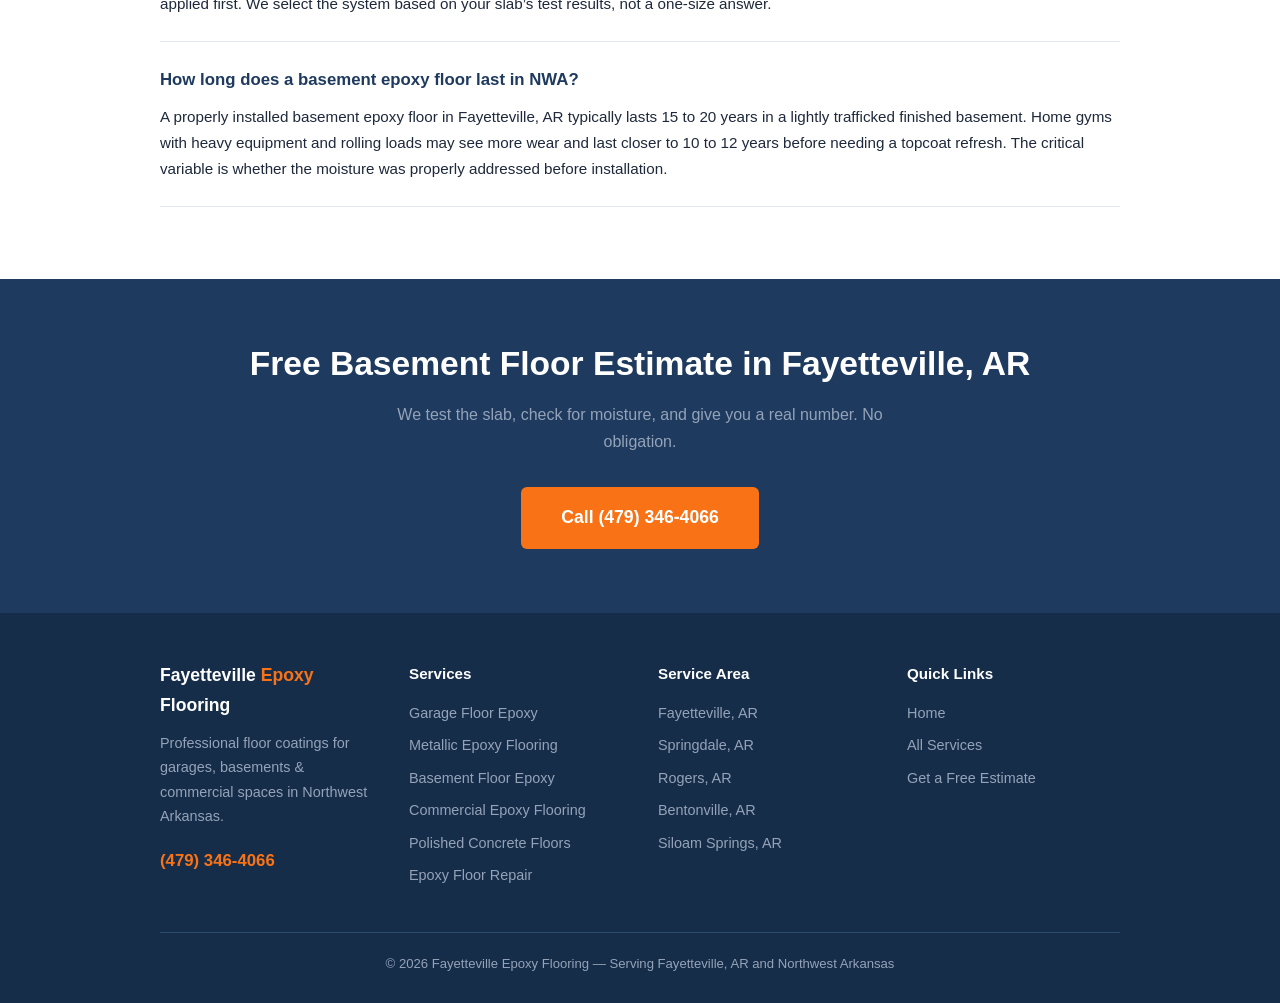
==== commit 937cc1d1: "Add metallic, polished concrete and floor repair service pages; nav dropdown; SEO fixes" ====
--- a/basement-floor-epoxy-fayetteville-ar.html
+++ b/basement-floor-epoxy-fayetteville-ar.html
@@ -1,10 +1,11 @@
 <!DOCTYPE html>
 <html lang="en">
 <head>
+  <link rel="canonical" href="https://www.fayettevillearepoxyflooring.com/basement-floor-epoxy-fayetteville-ar.html">
   <meta charset="UTF-8">
   <meta name="viewport" content="width=device-width, initial-scale=1.0">
-  <title>Basement Floor Epoxy in Fayetteville AR | Moisture-Safe Coating</title>
-  <meta name="description" content="Basement floor epoxy coating in Fayetteville, AR. Moisture-tested before every install. Clean, bright, dust-free floors. Call (479) 346-4066 for a free estimate.">
+  <title>Basement Floor Epoxy in Fayetteville, AR</title>
+  <meta name="description" content="Basement floor epoxy in Fayetteville, AR. Moisture-mitigating primers and vapor-blocking coatings for NWA slabs. Call (479) 346-4066.">
   <link rel="stylesheet" href="styles.css">
   <script type="application/ld+json">
   {
@@ -77,10 +78,22 @@
 <nav>
   <a class="nav-brand" href="/">Fayetteville <span>Epoxy</span> Flooring</a>
   <ul class="nav-links">
-    <li><a href="/">Home</a></li>
-    <li><a href="/services">Services</a></li>
-    <li><a href="/contact">Contact</a></li>
-  </ul>
+<li><a href="/">Home</a></li>
+<li class="has-dropdown">
+<a href="/services">Services</a>
+<div class="dropdown-menu">
+<ul class="dropdown-menu-list">
+<li><a href="/garage-floor-epoxy-fayetteville-ar">Garage Floor Epoxy</a></li>
+<li><a href="/metallic-epoxy-flooring-fayetteville-ar">Metallic Epoxy Flooring</a></li>
+<li><a href="/basement-floor-epoxy-fayetteville-ar">Basement Floor Epoxy</a></li>
+<li><a href="/commercial-epoxy-flooring-fayetteville-ar">Commercial Epoxy Flooring</a></li>
+<li><a href="/concrete-polishing-fayetteville-ar">Polished Concrete Floors</a></li>
+<li><a href="/epoxy-floor-repair-fayetteville-ar">Epoxy Floor Repair</a></li>
+</ul>
+</div>
+</li>
+<li><a href="/contact">Contact</a></li>
+</ul>
   <a class="nav-cta" href="tel:+14793464066">(479) 346-4066</a>
 </nav>
 
@@ -162,10 +175,13 @@
     <div>
       <h4>Services</h4>
       <ul>
-        <li><a href="/garage-floor-epoxy-fayetteville-ar">Garage Floor Epoxy</a></li>
-        <li><a href="/basement-floor-epoxy-fayetteville-ar">Basement Floor Epoxy</a></li>
-        <li><a href="/commercial-epoxy-flooring-fayetteville-ar">Commercial Epoxy Flooring</a></li>
-      </ul>
+<li><a href="/garage-floor-epoxy-fayetteville-ar">Garage Floor Epoxy</a></li>
+<li><a href="/metallic-epoxy-flooring-fayetteville-ar">Metallic Epoxy Flooring</a></li>
+<li><a href="/basement-floor-epoxy-fayetteville-ar">Basement Floor Epoxy</a></li>
+<li><a href="/commercial-epoxy-flooring-fayetteville-ar">Commercial Epoxy Flooring</a></li>
+<li><a href="/concrete-polishing-fayetteville-ar">Polished Concrete Floors</a></li>
+<li><a href="/epoxy-floor-repair-fayetteville-ar">Epoxy Floor Repair</a></li>
+</ul>
     </div>
     <div>
       <h4>Service Area</h4>
--- a/styles.css
+++ b/styles.css
@@ -92,6 +92,12 @@
 .section-img { width: 100%; border-radius: 10px; box-shadow: var(--shadow); margin: 28px 0; object-fit: cover; height: 380px; }
 .img-caption { font-size: .82rem; color: var(--muted); text-align: center; margin-top: -20px; margin-bottom: 24px; }
 
+/* ── PROJECT GALLERY ─────────────────────────────────────── */
+.gallery-grid { display: grid; grid-template-columns: repeat(auto-fit, minmax(280px, 1fr)); gap: 28px; margin-top: 28px; }
+.gallery-item img { width: 100%; height: 260px; object-fit: cover; border-radius: 10px; box-shadow: var(--shadow); display: block; transition: transform .2s; }
+.gallery-item img:hover { transform: translateY(-3px); }
+.gallery-caption { font-size: .85rem; color: var(--muted); text-align: center; margin-top: 10px; margin-bottom: 0; }
+
 /* ── 2-COL GRID ──────────────────────────────────────────── */
 .two-col { display: grid; grid-template-columns: 1fr 1fr; gap: 40px; align-items: center; }
 @media (max-width: 720px) { .two-col { grid-template-columns: 1fr; } }
@@ -198,3 +204,52 @@
   .hero-btns { flex-direction: column; align-items: center; }
   .cost-table { font-size: .85rem; }
 }
+
+/* ---------- SERVICES NAV DROPDOWN ---------- */
+.nav-links li.has-dropdown { position: relative; }
+.has-dropdown > a { display: inline-flex; align-items: center; gap: 6px; }
+.has-dropdown > a::after {
+  content: "";
+  width: 0; height: 0;
+  border-left: 4px solid transparent;
+  border-right: 4px solid transparent;
+  border-top: 5px solid currentColor;
+}
+/* padding-top (not margin) so the gap stays inside the hoverable box */
+.dropdown-menu {
+  display: none;
+  position: absolute;
+  top: 100%;
+  left: -18px;
+  padding-top: 16px;
+  min-width: 260px;
+  z-index: 300;
+}
+.has-dropdown:hover .dropdown-menu,
+.has-dropdown:focus-within .dropdown-menu { display: block; }
+.dropdown-menu-list {
+  display: block;
+  list-style: none;
+  margin: 0;
+  padding: 6px 0;
+  background: var(--navy);
+  border: 1px solid rgba(255,255,255,.12);
+  border-top: 3px solid var(--orange);
+  box-shadow: 0 8px 24px rgba(0,0,0,.30);
+}
+.dropdown-menu-list li { display: block; }
+.dropdown-menu-list li + li { border-top: 1px solid rgba(255,255,255,.08); }
+.dropdown-menu-list a {
+  display: block;
+  padding: 11px 18px;
+  color: var(--mid);
+  font-size: .9rem;
+  font-weight: 500;
+  white-space: nowrap;
+  text-decoration: none;
+}
+.dropdown-menu-list a:hover { background: var(--navy2); color: var(--white); }
+@media (max-width: 860px) {
+  .dropdown-menu { display: none !important; }
+  .has-dropdown > a::after { display: none; }
+}
